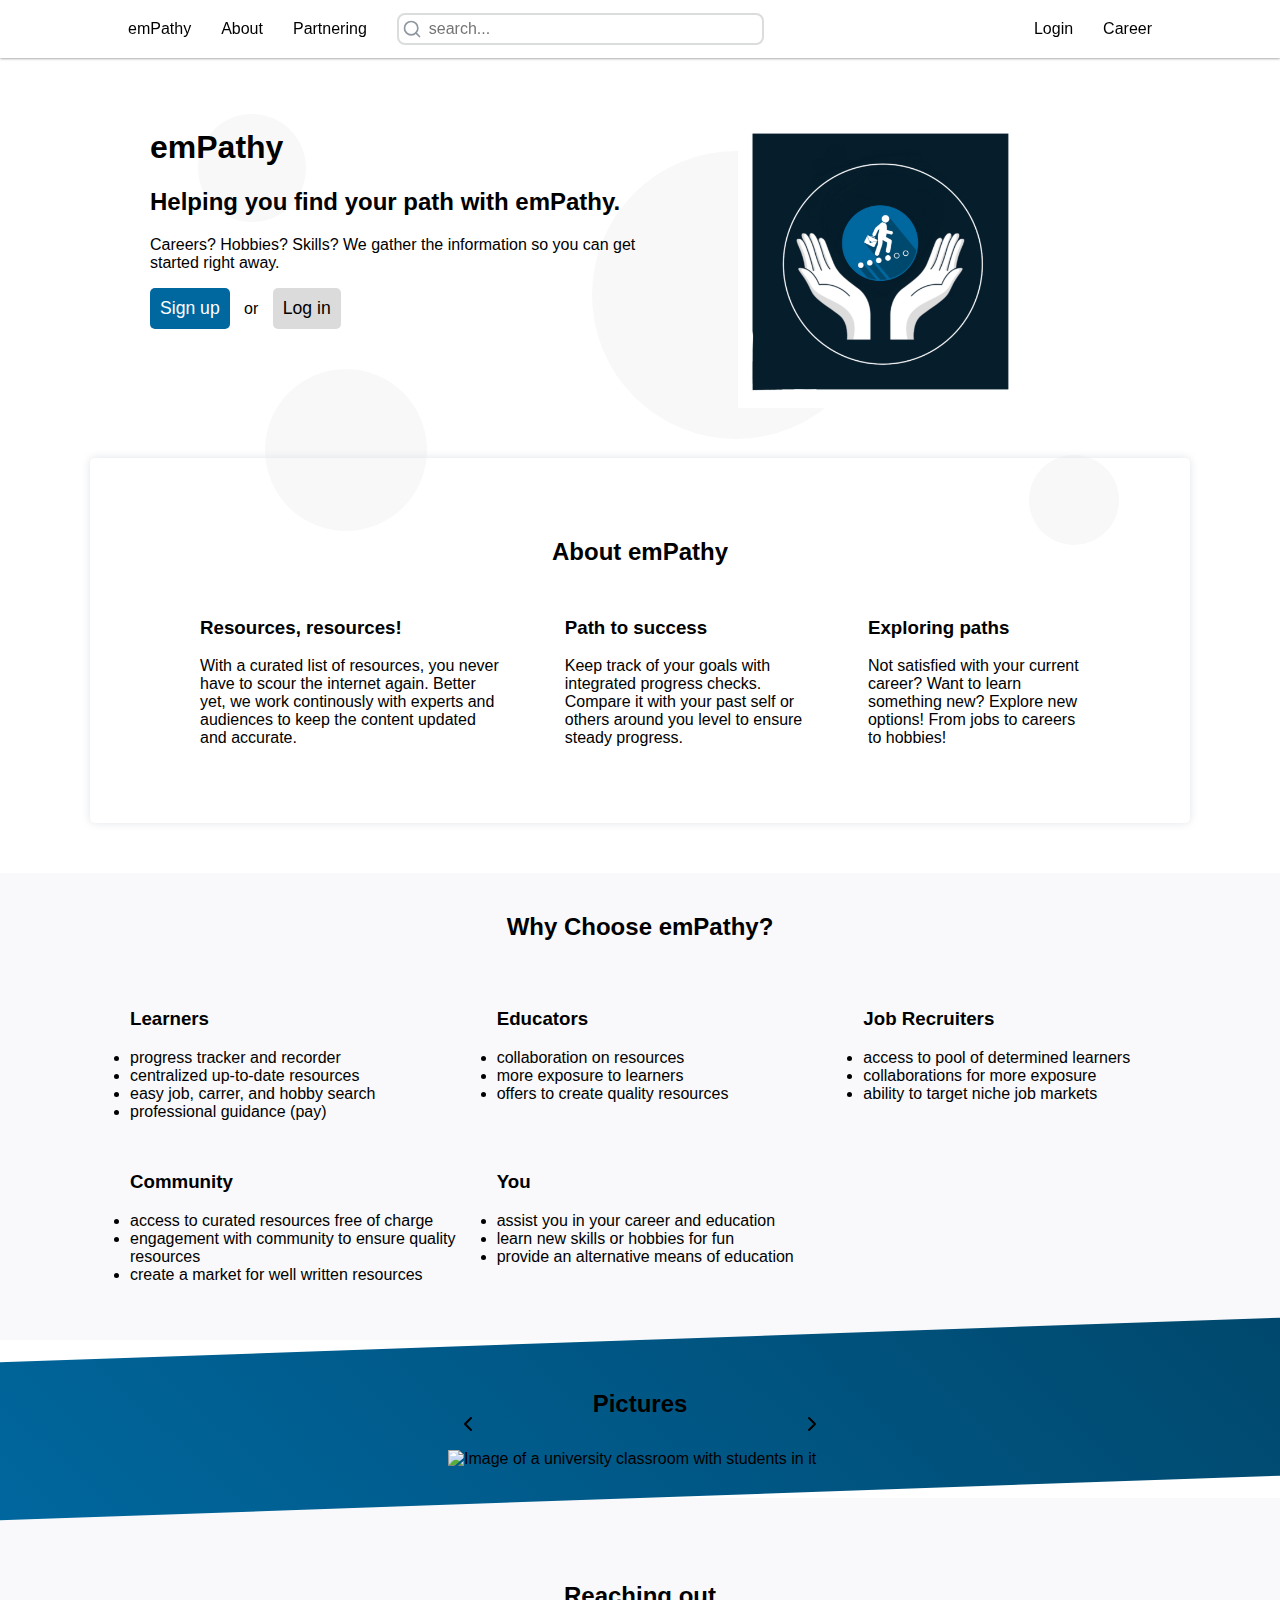
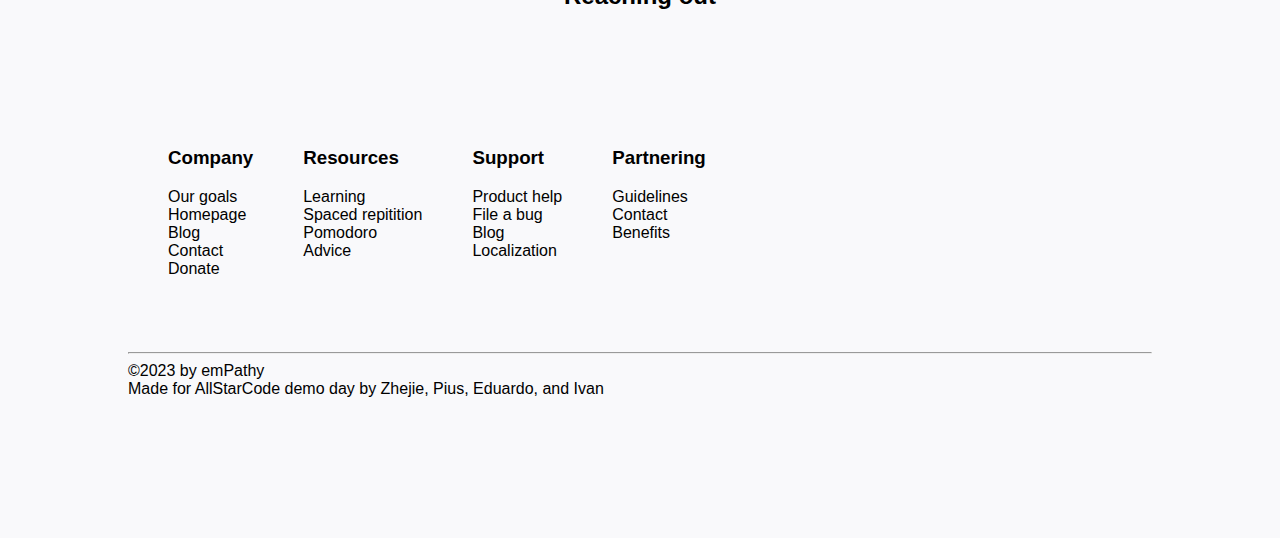
==== index.html @ eacc18fe "Update index.html" ====
<!DOCTYPE html>
<html lang="en">

  <head>
    <meta charset="UTF-8">
    <title>emPathy</title>
    <meta name="viewport" content="width=device-width,initial-scale=1" />
    <link rel="stylesheet" href="style.css">
  </head>

  <body>
    <nav id="navbar">
      <a id="logo" href="index.html">emPathy</a>
      <a href="about.html">About</a>
      <a href="questions.html">Partnering</a>
      <form id="searchbox">
	<input type="text" id="search-input" aria-label="Search" placeholder="search..." />
	<svg id="search-icon" aria-hidden="true" xmlns="http://www.w3.org/2000/svg" width="24" height="24"
	  viewBox="0 0 24 24" fill="none" stroke="currentColor" stroke-width="2" stroke-linecap="round"
	  stroke-linejoin="round" class="feather feather-search">
	  <circle cx="11" cy="11" r="8"></circle>
	  <line x1="21" y1="21" x2="16.65" y2="16.65"></line>
	</svg>
      </form>
      <a href="login.html">Login</a>
      <a href="career.html">Career</a>
    </nav>

    <main>
      <div class="bubble" id="x1"></div>
      <div class="bubble" id="x2"></div>
      <div class="bubble" id="x3"></div>
      <div class="bubble" id="x4"></div>

      <section class="emp-content emp-banner">
	<div class="block">
	  <div>
	    <h1>emPathy</h1>
	    <h2>Helping you find your path with emPathy.</h2>
	    <p>
	      Careers? Hobbies? Skills? We gather the information so you can
	      get started right away.
	    </p>

	    <a href="signup.html"><button id="signup-button">Sign up</button></a>
	    or
	  <button id="login-button">Log in</button>
	  </div>
	  <img id="logo-picture" src="assets/logo1.jpg"></img>
	</div>
      </section>

      <section class="emp-content box">
	<h2 class="heading">About emPathy</h2>
	<div class="row">
	  <div>
	    <h3>Resources, resources!</h3>
	    <p>
	      With a curated list of resources, you never have to scour the
	      internet again. Better yet, we work continously with experts and
	      audiences to keep the content updated and accurate.
	    </p>
	  </div>

	  <div>
	    <h3>Path to success</h3>
	    <p>
	      Keep track of your goals with integrated progress checks. Compare
	      it with your past self or others around you level to ensure
	      steady progress.
	    </p>
	  </div>

	  <div>
	    <h3>Exploring paths</h3>
	    <p>
	      Not satisfied with your current career? Want to learn something
	      new? Explore new options! From jobs to careers to hobbies!
	    </p>
	  </div>
	</div>
      </section>

      <section class="emp-content-alt">
	<h2 class="heading">Why Choose emPathy?</h2>
      <div class="grid3col">
	  <ul>
	    <h3>Learners</h3>
	  <li>progress tracker and recorder</li>
	    <li>centralized up-to-date resources</li>
	    <li>easy job, carrer, and hobby search</li>
	  <li>professional guidance (pay)</li>
	  </ul>
	  <ul>
	    <h3>Educators</h3>
	    <li>collaboration on resources</li>
	    <li>more exposure to learners</li>
	    <li>offers to create quality resources</li>
	  </ul>
	  <ul>
	    <h3>Job Recruiters</h3>
	    <li>access to pool of determined learners</li>
	    <li>collaborations for more exposure</li>
	    <li>ability to target niche job markets</li>
	  </ul>
	  <ul>
	    <h3>Community</h3>
	    <li>access to curated resources free of charge</li>
	    <li>engagement with community to ensure quality resources</li>
	    <li>create a market for well written resources</li>
	  </ul>
	  <ul>
	    <h3>You</h3>
	    <li>assist you in your career and education</li>
	    <li>learn new skills or hobbies for fun</li>
	    <li>provide an alternative means of education</li>
	  </ul>
	</div>
      </section>

      <section class="diagonal-container">
	<div class="diagonal-content" id="gallery-container">
	<h2 class="heading">Pictures</h2>
	  <button id="gallery-prev">
	    <svg xmlns="http://www.w3.org/2000/svg" width="24" height="24" viewBox="0 0 24 24" fill="none"
	      stroke="currentColor" stroke-width="2" stroke-linecap="round" stroke-linejoin="round"
	      class="feather feather-chevron-left">
	    <polyline points="15 18 9 12 15 6"></polyline>
	    </svg>
	  </button>
	  <button id="gallery-next">
	    <svg xmlns="http://www.w3.org/2000/svg" width="24" height="24" viewBox="0 0 24 24" fill="none"
	      stroke="currentColor" stroke-width="2" stroke-linecap="round" stroke-linejoin="round"
	      class="feather feather-chevron-right">
	    <polyline points="9 18 15 12 9 6"></polyline>
	    </svg>
	  </button>

	  <div id="gallery">
	    <img class="gallery-images" src="assets/university.jpg"
	      alt="Image of a university classroom with students in it">
	    </img>
	    <img class="gallery-images" src="assets/hobby.jpg"
	      alt="Image of a university classroom with students in it">
	    </img>
	  </div>
	</div>
      </section>

      <section class="emp-content-alt">
	<h2 class="heading heading--pad">Reaching out</h2>
	<div class="row row--tighten emp-links">
	  <ul>
	    <h3>Company</h3>
	    <li><a href="">Our goals</a></li>
	    <li><a href="">Homepage</a></li>
	    <li><a href="">Blog</a></li>
	    <li><a href="">Contact</a></li>
	    <li><a href="">Donate</a></li>
	  </ul>

	  <ul>
	    <h3>Resources</h3>
	    <li><a href="">Learning</a></li>
	  <li><a href="">Spaced repitition</a></li>
	    <li><a href="">Pomodoro</a></li>
	    <li><a href="">Advice</a></li>
	  </ul>

	  <ul>
	    <h3>Support</h3>
	  <li><a href="">Product help</a></li>
	    <li><a href="">File a bug</a></li>
	    <li><a href="">Blog</a></li>
	  <li><a href="">Localization</a></li>
	  </ul>

	  <ul>
	    <h3>Partnering</h3>
	    <li><a href="">Guidelines</a></li>
	    <li><a href="">Contact</a></li>
	    <li><a href="">Benefits</a></li>
	  </ul>
	</div>

	<footer>
	<hr>
	©2023 by emPathy<br>
	  Made for AllStarCode demo day by Zhejie, Pius, Eduardo, and Ivan
	</footer>
      </section>
    </main>
    <script src="gallery.js"></script>
    <script src="search.js"></script>
  </body>

</html>
---- style.css ----
body {
  font-family: "Segoe UI", Roboto, "Helvetica Neue", "Noto Sans", sans-serif;
  margin: 0;
  padding: 0;
}

footer {
  padding: 50px 10%;
  padding-bottom: 100px;
}

button {
  border: none;
  border-radius: 5px;
  padding: 10px;
  font-size: 1.1em;
}

/* || navbar */
#navbar {
  /* fixed navbar */
  position: sticky;
  top: 0;
  z-index: 10;

  display: flex;
  justify-content: space-between;
  align-items: center;

  padding: 20px 10%;
  gap: 30px;

  background-color: white;
  box-shadow: 0 0 3px rgb(0, 0, 0, 0.6);
}

#navbar a {
  color: black;
  text-decoration: none;
}

#searchbox {
  position: relative;

  display: flex;
  flex-grow: 1;
  align-items: center;
}

#search-input {
  position: absolute;

  font-size: inherit;
  padding: 5px 30px;
  width: 50%;

  border-radius: 8px;
  border: 2px solid #dbdcdc;
}

#search-icon {
  position: absolute;

  color: #8e969f;

  left: 0;
  padding-left: 5px;
  padding-right: 5px;
  width: 20px;

  pointer-events: none;
}

/* || empathy section */
.emp-banner {
  margin-top: 60px;
}

.emp-content {
  position: relative;

  margin-left: auto;
  margin-right: auto;
  margin-bottom: 50px;
  margin-top: 50px;
  padding: 0 60px;

  max-width: 1100px;
  box-sizing: border-box;
}

.emp-content-alt {
  background-color: #f9f9fb;
  margin: 0;
  padding-top: 20px;
  padding-bottom: 40px;
}

.emp-links a {
  color: black;
  text-decoration: none;
  transition: 2s all;
}

.emp-links a:hover {
  text-decoration: underline;
}

.emp-links ul {
  list-style-type: none;
}

#signup-button {
  background-color: #00689f;
  color: #ffffff;
  margin-right: 10px;
}

#login-button {
  background-color: #dbdbdb;
  margin-left: 10px;
}

#logo-picture {
  margin: 0 auto;
  width: auto;
  height: 300px;
}

/* || empathy career page */
.emp-toolbar {
  font-size: 1.2em;
  display: flex;
  justify-content: space-around;

  margin: 0 auto;
  margin-top: 5%;
  margin-bottom: 1%;
  max-width: 1100px;
}

.emp-toolbar a {
  display: flex;
  justify-content: center;

  color: black;
  width: 100%;
  text-decoration: none;
  border-bottom: solid #dadada;
}

.emp-toolbar a:hover {
  border-bottom: solid #00689f;
}

.emp-toolbar .active {
  border-bottom: solid #00496e;
}

.emp-pfp {
  border-radius: 50%;
  height: 200px;
  width: auto;
}

/* || layouts */
.heading {
  text-align: center;
  margin-bottom: 32px;
}

.heading--pad {
  margin-top: 5%;
  margin-bottom: 8%;
}


@media (min-width:700px) {
  .block {
    display: grid;
    grid-template-columns: 1fr 1fr;

    margin: 0 auto;
  }
}

.block {
  margin: 0 auto;
}

.row {
  position: relative;

  display: flex;
  justify-content: space-around;
  gap: 60px;

  margin: 0 auto;
  padding: 0 60px;
}

.row--tighten {
  justify-content: start;
  gap: 10px;
  padding-left: 10%;
}

.grid2col {
  display: grid;
  grid-template-columns: 1fr 1fr;
  gap: 10px;

  margin: 0 auto;

  max-width: 1100px;
}

.grid3col {
  display: grid;
  grid-template-columns: 1fr 1fr 1fr;

  margin: 0 auto;

  max-width: 1100px;
}

.diagonal-container {
  margin: 0;
  background-image: linear-gradient(45deg, #00679e, #00486d);
  transform: skewY(-2deg);
}

.diagonal-content {
  padding-top: 30px;
  padding-bottom: 30px;
  max-width: 50em;
  margin: 0 auto;
  transform: skewY(2deg);
}

.box {
  padding: 60px 50px;

  border-radius: 5px;
  box-shadow: 0 0 10px #e1e3e8;
  max-width: 1100px;
}

.box-border {
  background-color: white;

  border: solid #cdcdcd;
  border-radius: 10px;

  padding: 30px;
}

.main-jump-box a {
  color: black;
  text-decoration: none;
  transition: 2s all;
}

.main-jump-box a:hover {
  text-decoration: underline;
}

.alt-table {
  list-style-type: none;
  padding: 0;
}

.item {
  display: flex;
  justify-content: space-between;

  width: 100%;
  border-radius: 5px;

  padding: 10px;
  margin-left: 0;
}

.alt-table .item:nth-child(2n+1) {
  background-color: #f9f9fb;
}

/* || Gallery view */
#gallery-container {
  --current-slide: 0;
  position: relative;
  overflow: hidden;

  left: 0;
  width: 30%;
}

#gallery-prev, #gallery-next {
  position: absolute;
  top: 50%;
  transform: translateY(-50%);
  z-index: 1;

  /* basic styling */
  padding: 0;
  margin: 0.5rem;
  border-radius: 50%;
  background-color: transparent;
  border: none;

  font-size: 1.5rem;
  cursor: pointer;

  transition: color 0.1s;
}

#gallery-next {
  right: 0;
}

#gallery {
  display: flex;
  transition: transform 0.5s;
  transform: translateX(calc(-100% * var(--current-slide)));
}

.gallery-images {
  flex: 0 0 100%;
  overflow: hidden;

  max-width: inherit;
  max-height: inherit;
  height: inherit;
  width: inherit;
  object-fit: cover;
}

/* || Bubbles */
.bubble {
  width: 60px;
  height: 60px;
  background: #dcdcdc;
  border-radius: 200px;
  position: absolute;
}

#x1 {
  width: 120px;
  height: 120px;
  left: 15%;
  transform: scale(0.9);
  opacity: 0.2;
}

#x2 {
  width: 320px;
  height: 320px;
  left: 45%;
  top: 15%;
  transform: scale(0.9);
  opacity: 0.2;
}

#x3 {
  width: 180px;
  height: 180px;
  left: 20%;
  top: 40%;
  transform: scale(0.9);
  opacity: 0.2;
}

#x4 {
  width: 100px;
  height: 100px;
  left: 80%;
  top: 50%;
  transform: scale(0.9);
  opacity: 0.2;
}
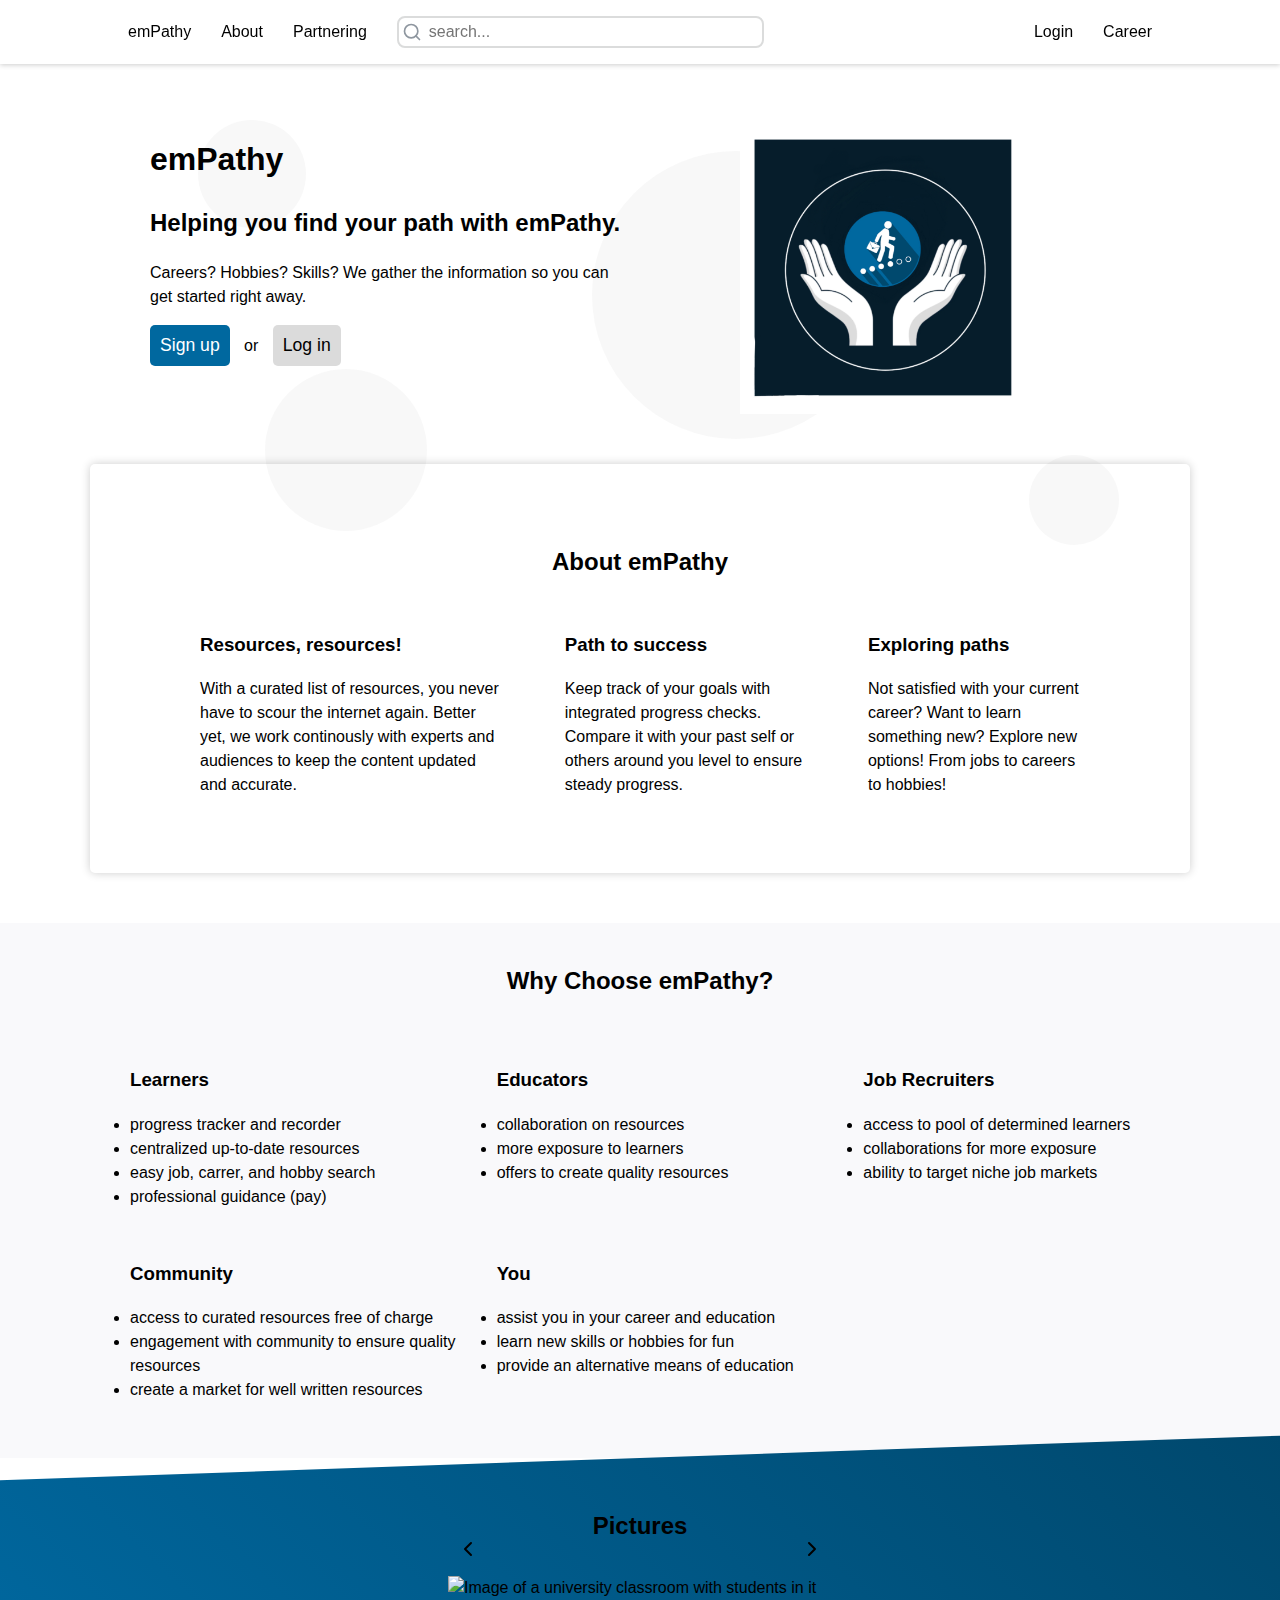
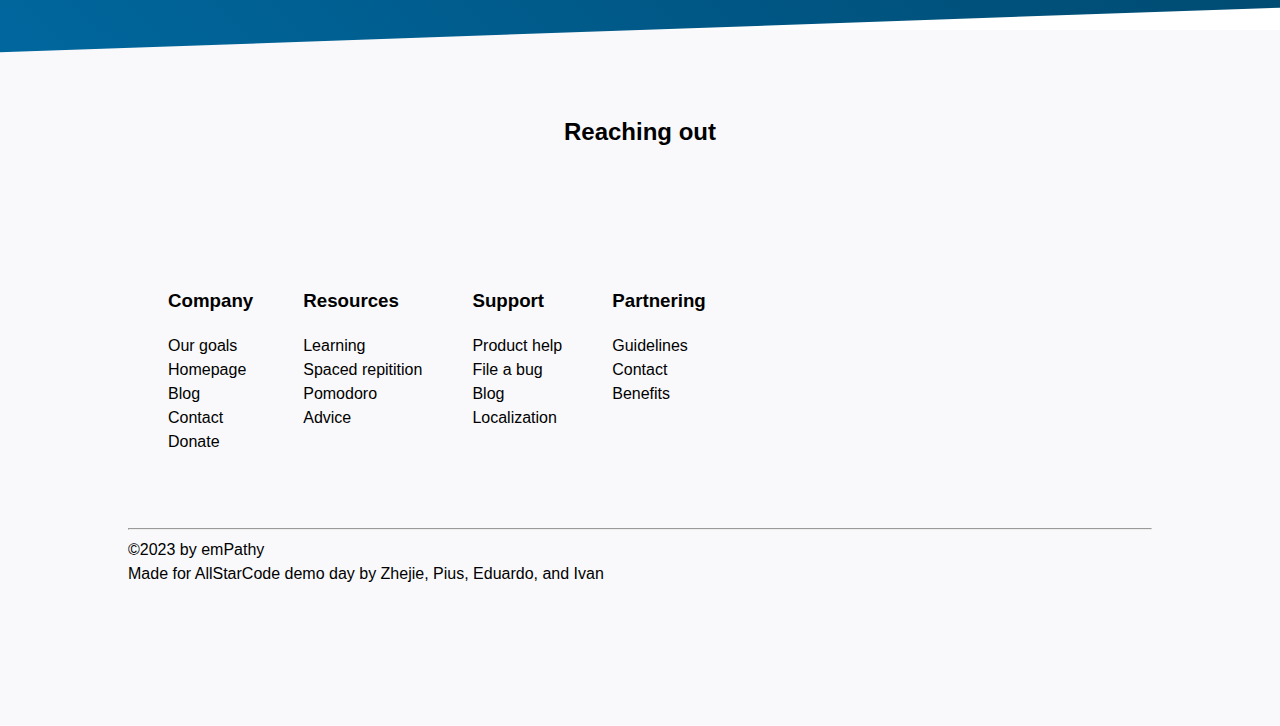
==== commit e0a219df: "Better shadows and css cleanup" ====
--- a/index.html
+++ b/index.html
@@ -5,7 +5,7 @@
     <meta charset="UTF-8">
     <title>emPathy</title>
     <meta name="viewport" content="width=device-width,initial-scale=1" />
-    <link rel="stylesheet" href="style.css">
+    <link rel="stylesheet" href="style.css"/>
   </head>
 
   <body>
--- a/style.css
+++ b/style.css
@@ -1,5 +1,6 @@
 body {
   font-family: "Segoe UI", Roboto, "Helvetica Neue", "Noto Sans", sans-serif;
+  line-height: 1.5;
   margin: 0;
   padding: 0;
 }
@@ -31,7 +32,7 @@
   gap: 30px;
 
   background-color: white;
-  box-shadow: 0 0 3px rgb(0, 0, 0, 0.6);
+  box-shadow: 0 1px 5px rgb(0, 0, 0, 0.2);
 }
 
 #navbar a {
@@ -79,11 +80,7 @@
 .emp-content {
   position: relative;
 
-  margin-left: auto;
-  margin-right: auto;
-  margin-bottom: 50px;
-  margin-top: 50px;
-  padding: 0 60px;
+  margin: 50px auto;
 
   max-width: 1100px;
   box-sizing: border-box;
@@ -127,6 +124,24 @@
   height: 300px;
 }
 
+#emp-search {
+  margin: 0 auto;
+  display: flex;
+  flex-grow: 1;
+  align-items: center;
+}
+
+#emp-search-input {
+  font-size: inherit;
+  padding: 10px 30px;
+  width: 100%;
+
+  border-radius: 8px;
+  border: 2px solid #dbdcdc;
+
+  box-sizing: border-box;
+}
+
 /* || empathy career page */
 .emp-toolbar {
   font-size: 1.2em;
@@ -174,18 +189,28 @@
   margin-bottom: 8%;
 }
 
+.no-pad {
+  padding: 0;
+}
 
 @media (min-width:700px) {
   .block {
     display: grid;
     grid-template-columns: 1fr 1fr;
-
-    margin: 0 auto;
   }
 }
 
 .block {
   margin: 0 auto;
+  padding: 0 60px;
+  max-width: 1100px;
+
+  gap: 10px;
+}
+
+.block--left {
+  grid-template-columns: 75% 25%;
+  gap: 0;
 }
 
 .row {
@@ -205,14 +230,14 @@
   padding-left: 10%;
 }
 
-.grid2col {
-  display: grid;
-  grid-template-columns: 1fr 1fr;
-  gap: 10px;
-
-  margin: 0 auto;
-
-  max-width: 1100px;
+.column {
+  position: relative;
+
+  display: flex;
+  flex-direction: column;
+  gap: 20px;
+
+  margin: 0 auto;
 }
 
 .grid3col {
@@ -242,7 +267,7 @@
   padding: 60px 50px;
 
   border-radius: 5px;
-  box-shadow: 0 0 10px #e1e3e8;
+  box-shadow: 0 0 10px rgb(0, 0, 0, 0.2);
   max-width: 1100px;
 }
 
@@ -253,16 +278,6 @@
   border-radius: 10px;
 
   padding: 30px;
-}
-
-.main-jump-box a {
-  color: black;
-  text-decoration: none;
-  transition: 2s all;
-}
-
-.main-jump-box a:hover {
-  text-decoration: underline;
 }
 
 .alt-table {
@@ -270,9 +285,10 @@
   padding: 0;
 }
 
-.item {
+.alt-table li {
   display: flex;
   justify-content: space-between;
+  align-items: center;
 
   width: 100%;
   border-radius: 5px;
@@ -281,9 +297,10 @@
   margin-left: 0;
 }
 
-.alt-table .item:nth-child(2n+1) {
+.alt-table li:nth-child(2n+1) {
   background-color: #f9f9fb;
 }
+
 
 /* || Gallery view */
 #gallery-container {
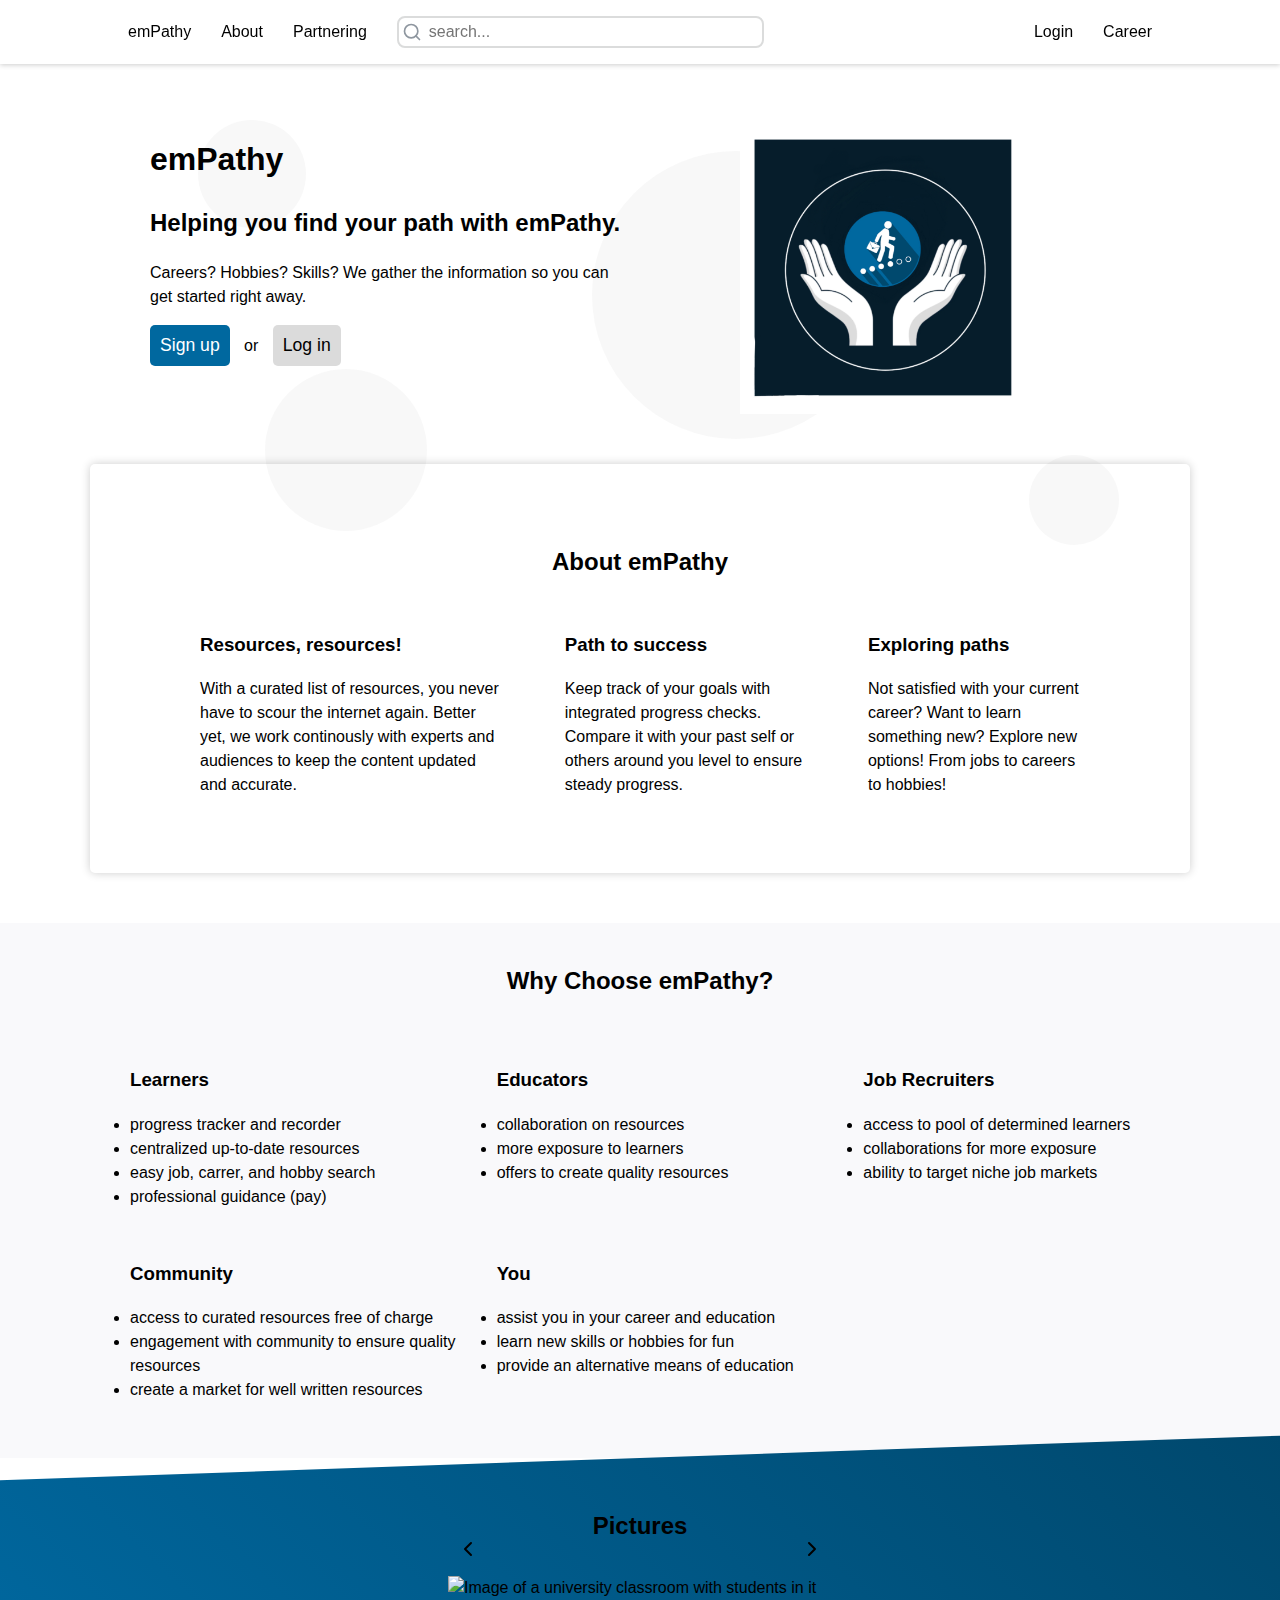
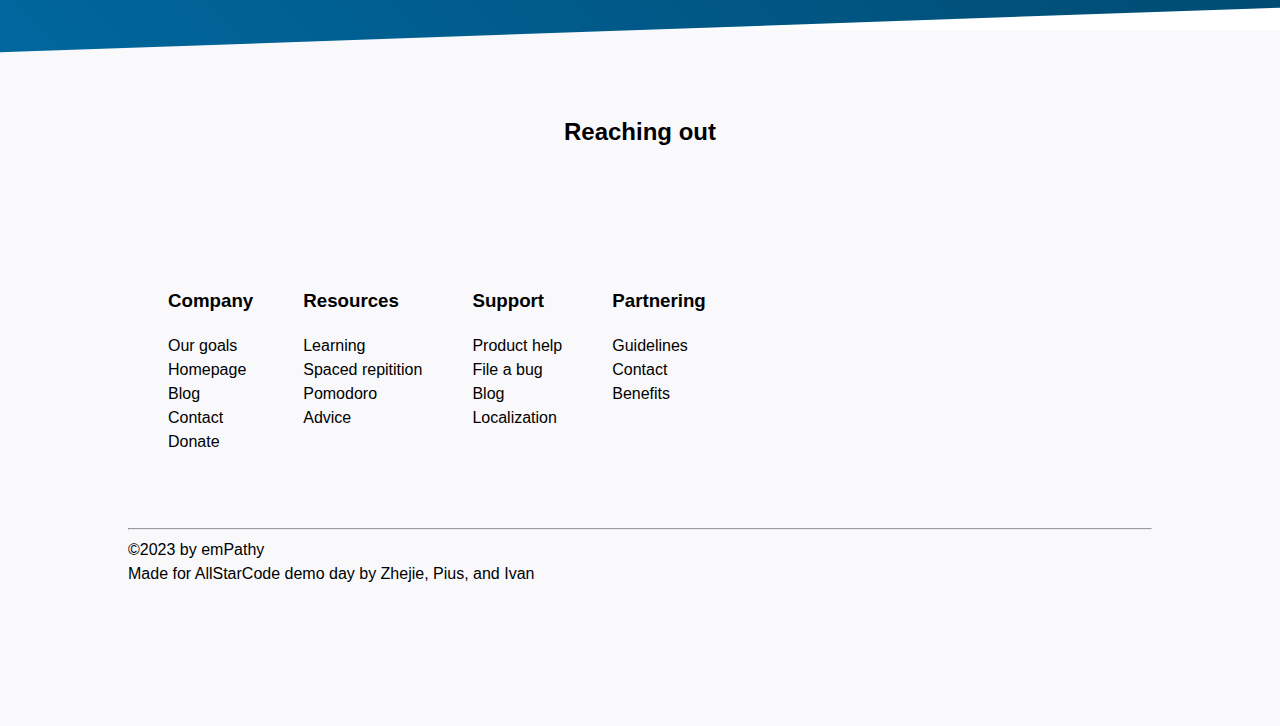
==== commit 23299dd0: "Update index.html" ====
--- a/index.html
+++ b/index.html
@@ -44,7 +44,7 @@
 
 	    <a href="signup.html"><button id="signup-button">Sign up</button></a>
 	    or
-	  <button id="login-button">Log in</button>
+	  <a href="login.html"><button id="login-button">Log in</button></a>
 	  </div>
 	  <img id="logo-picture" src="assets/logo1.jpg"></img>
 	</div>
@@ -186,7 +186,7 @@
 	<footer>
 	<hr>
 	©2023 by emPathy<br>
-	  Made for AllStarCode demo day by Zhejie, Pius, Eduardo, and Ivan
+	  Made for AllStarCode demo day by Zhejie, Pius, and Ivan
 	</footer>
       </section>
     </main>
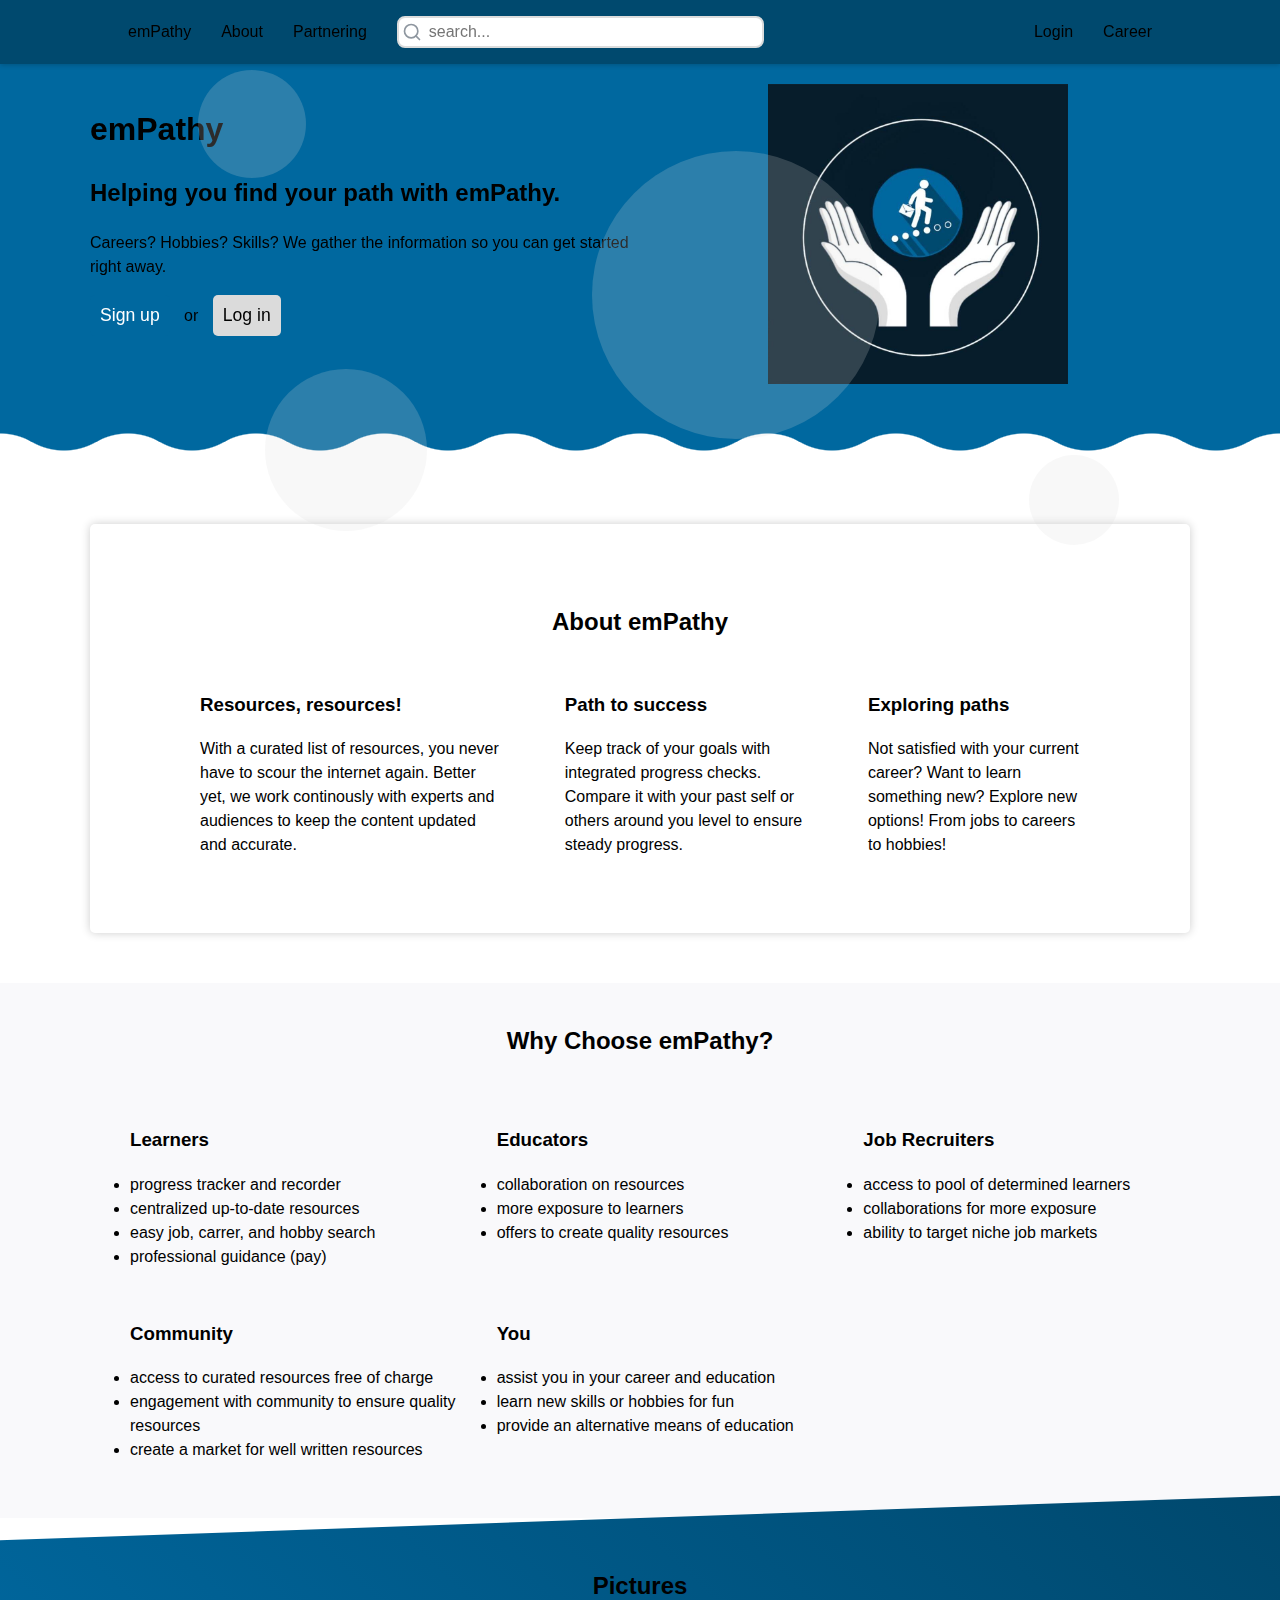
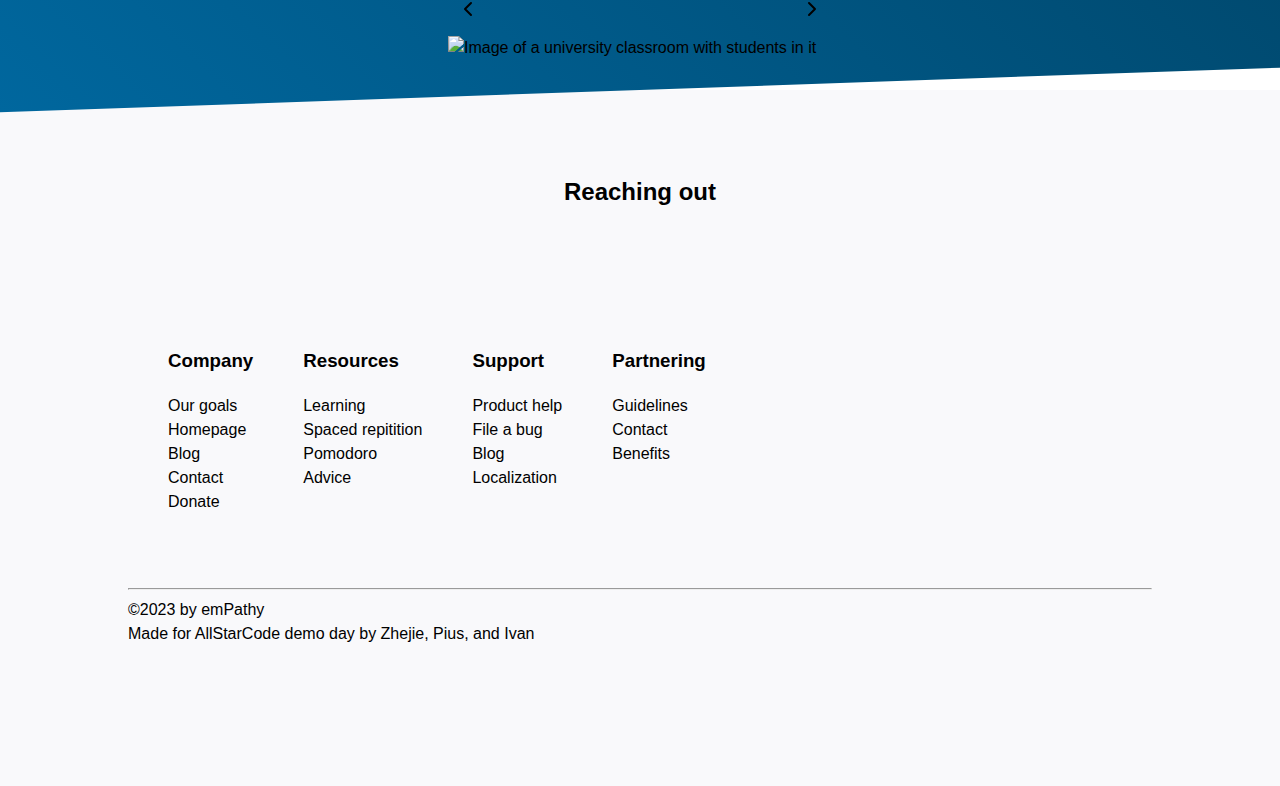
==== commit 01b0a540: "Test wave and colors" ====
--- a/index.html
+++ b/index.html
@@ -32,7 +32,7 @@
       <div class="bubble" id="x3"></div>
       <div class="bubble" id="x4"></div>
 
-      <section class="emp-content emp-banner">
+      <section class="emp-content-dark emp-banner wave">
 	<div class="block">
 	  <div>
 	    <h1>emPathy</h1>
--- a/style.css
+++ b/style.css
@@ -31,7 +31,7 @@
   padding: 20px 10%;
   gap: 30px;
 
-  background-color: white;
+  background-color: #00496e;
   box-shadow: 0 1px 5px rgb(0, 0, 0, 0.2);
 }
 
@@ -75,6 +75,7 @@
 /* || empathy section */
 .emp-banner {
   margin-top: 60px;
+  height: 350px;
 }
 
 .emp-content {
@@ -88,6 +89,20 @@
 
 .emp-content-alt {
   background-color: #f9f9fb;
+  margin: 0;
+  padding-top: 20px;
+  padding-bottom: 40px;
+}
+
+.wave {
+  --mask:
+    radial-gradient(64.50px at 50% calc(100% - 88.00px),#000 99%,#0000 101%) calc(50% - 64px) 0/128px 100%,
+    radial-gradient(64.50px at 50% calc(100% + 56.00px),#0000 99%,#000 101%) 50% calc(100% - 32px)/128px 100% repeat-x;
+  mask: var(--mask);
+}
+
+.emp-content-dark {
+  background-color: #00689f;
   margin: 0;
   padding-top: 20px;
   padding-bottom: 40px;
@@ -359,6 +374,7 @@
   background: #dcdcdc;
   border-radius: 200px;
   position: absolute;
+  z-index: 2;
 }
 
 #x1 {
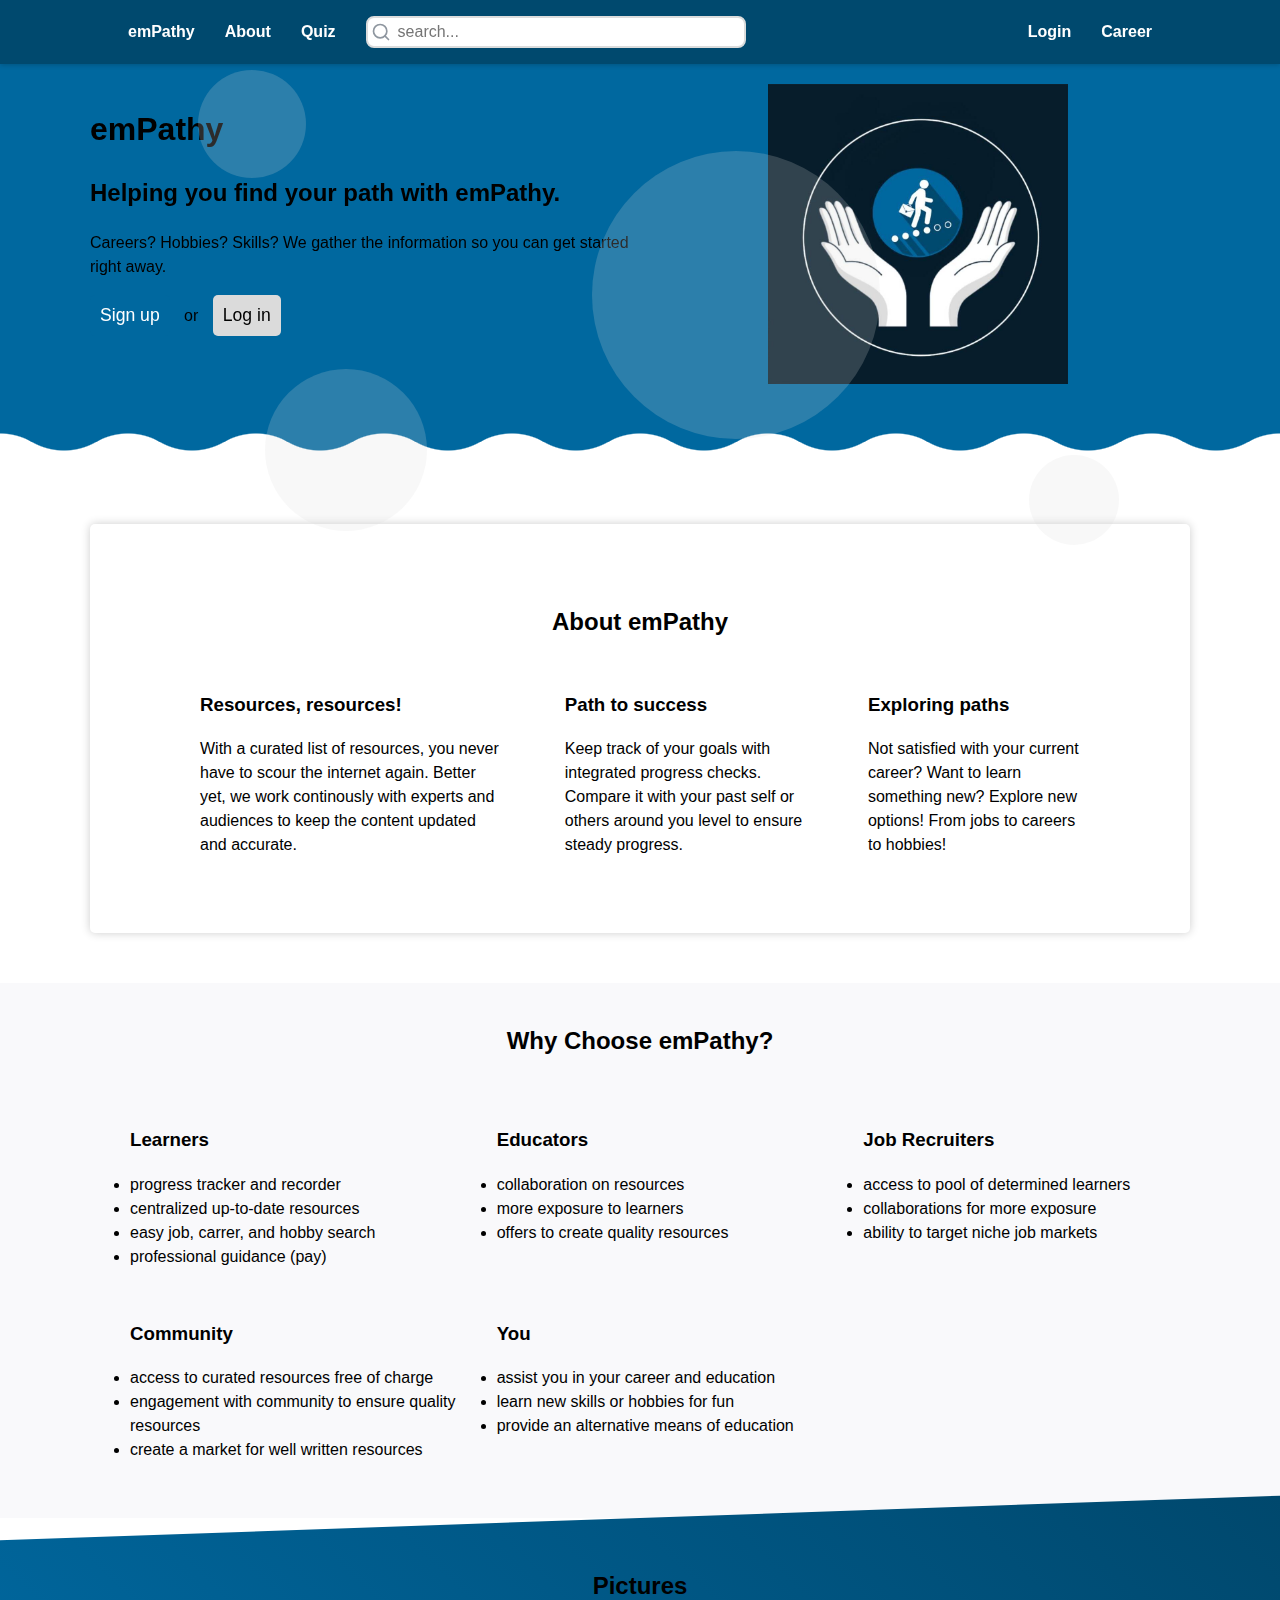
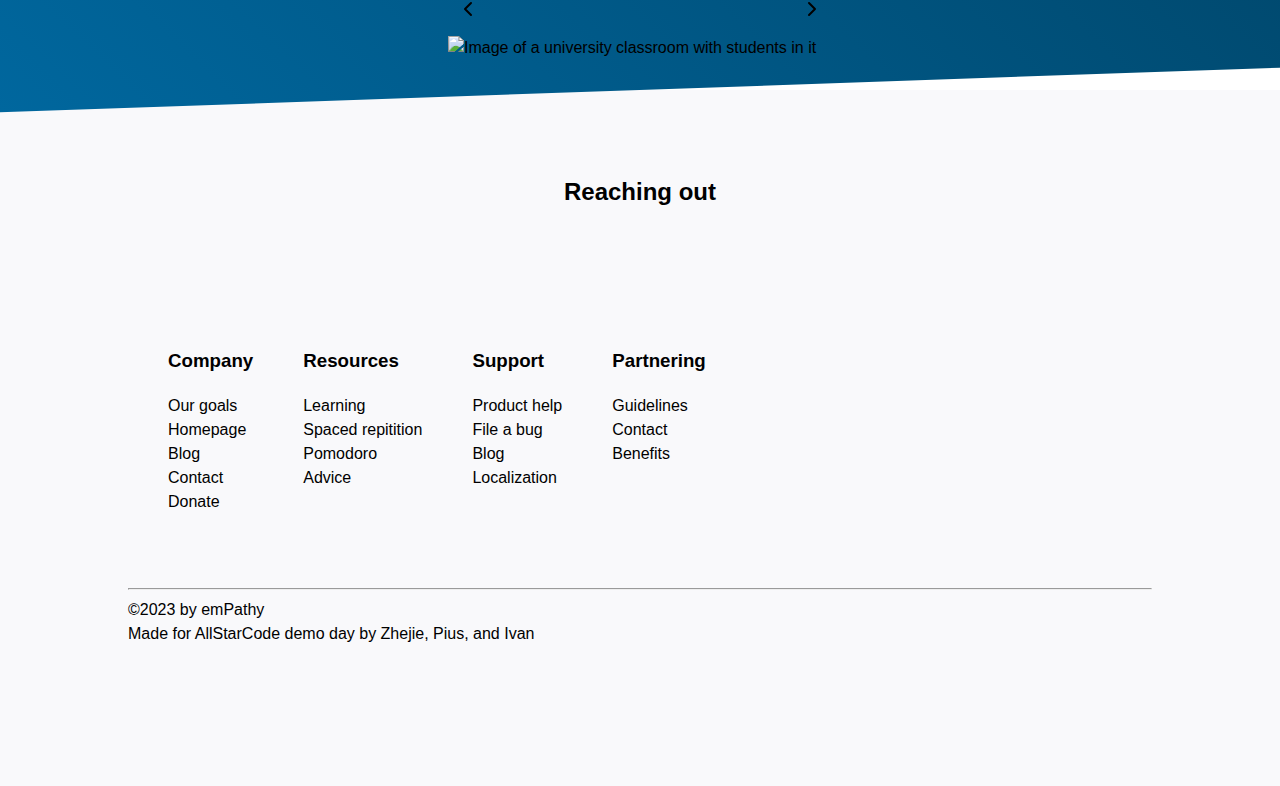
==== commit 87002aac: "Update index.html" ====
--- a/index.html
+++ b/index.html
@@ -12,7 +12,7 @@
     <nav id="navbar">
       <a id="logo" href="index.html">emPathy</a>
       <a href="about.html">About</a>
-      <a href="questions.html">Partnering</a>
+      <a href="questions.html">Quiz</a>
       <form id="searchbox">
 	<input type="text" id="search-input" aria-label="Search" placeholder="search..." />
 	<svg id="search-icon" aria-hidden="true" xmlns="http://www.w3.org/2000/svg" width="24" height="24"
--- a/style.css
+++ b/style.css
@@ -36,7 +36,10 @@
 }
 
 #navbar a {
-  color: black;
+  color: white;
+  /* color: #ffc46a; */
+  /* color: #90ee90; */
+  font-weight: bold;
   text-decoration: none;
 }
 
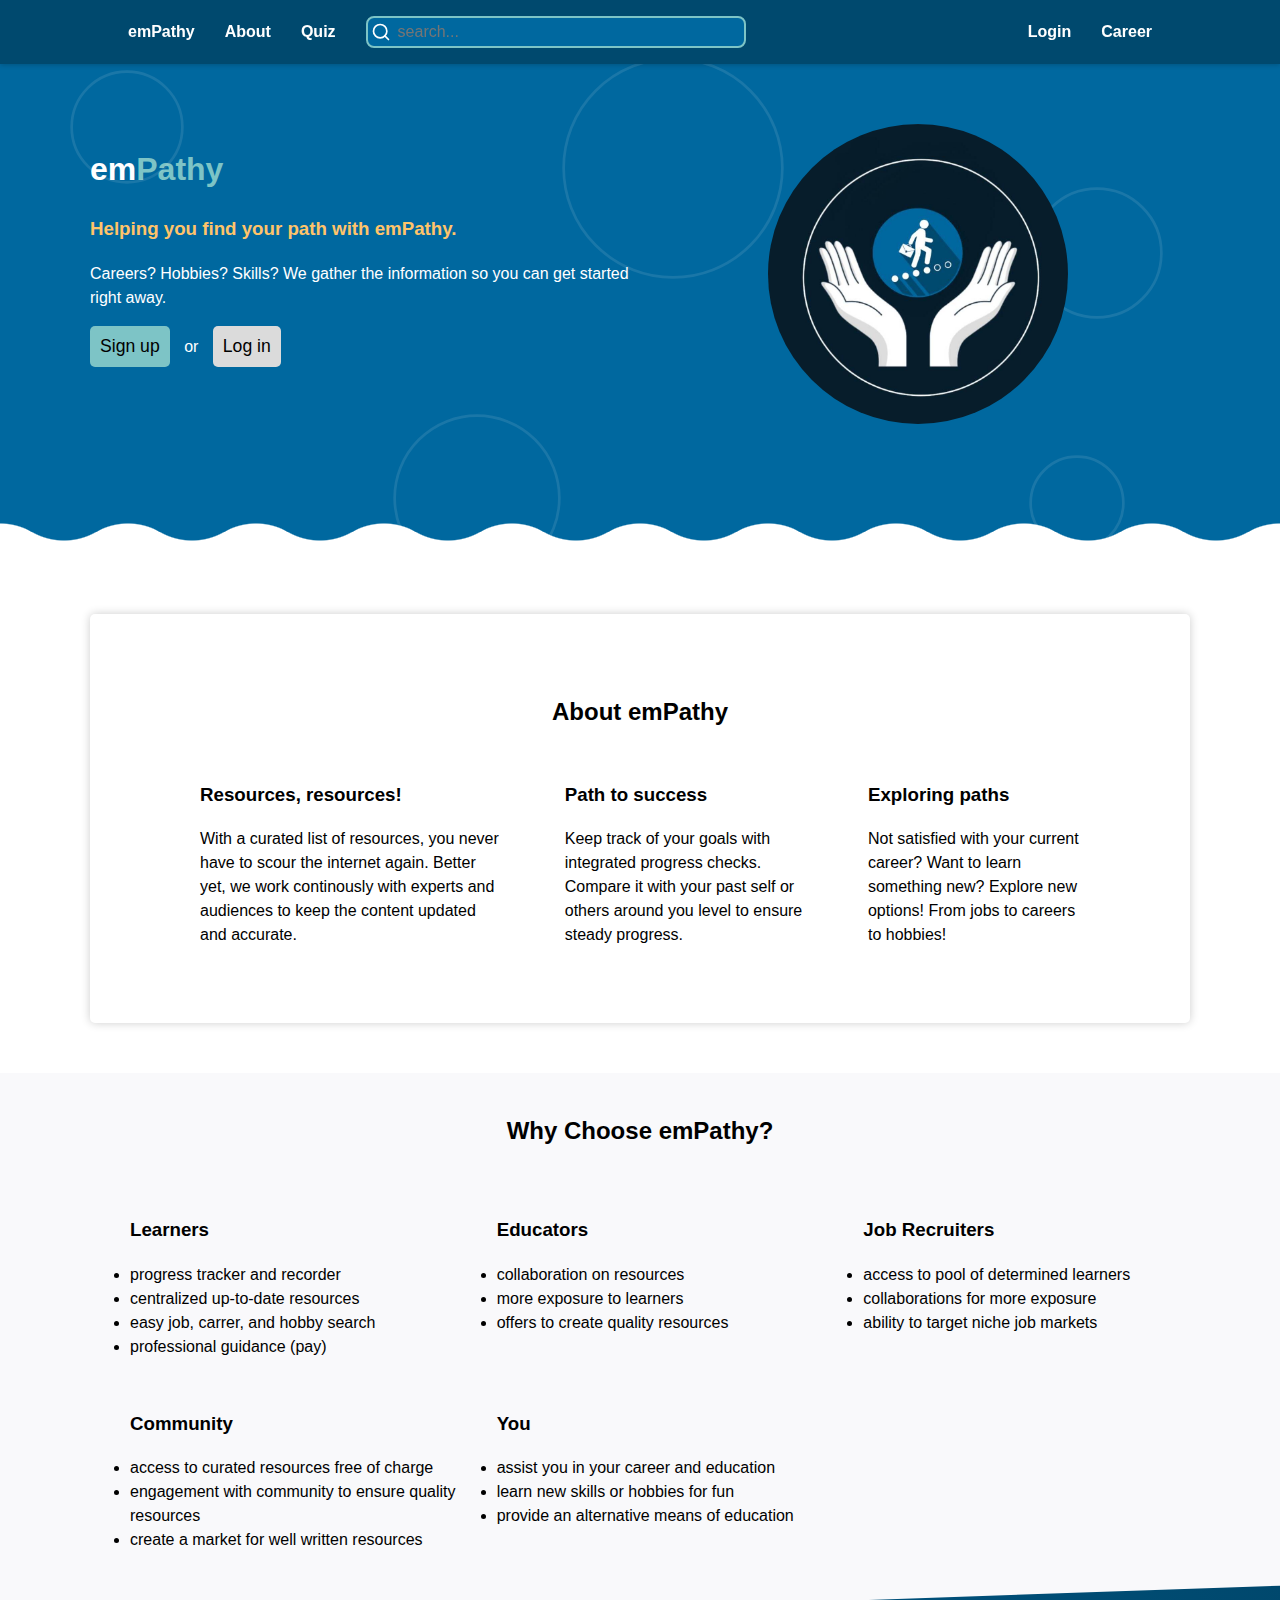
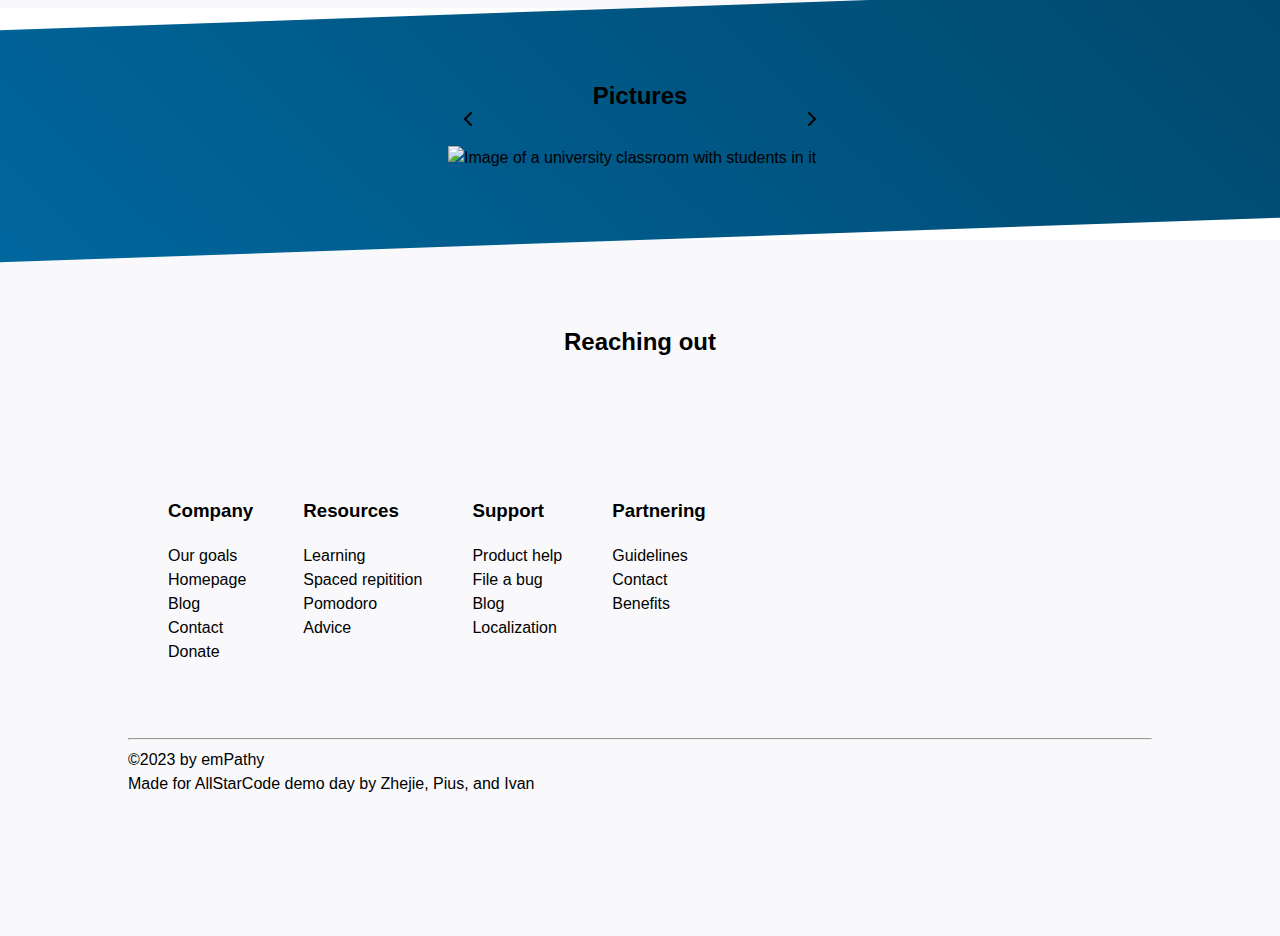
==== commit 282c943c: "More colors" ====
--- a/index.html
+++ b/index.html
@@ -10,7 +10,7 @@
 
   <body>
     <nav id="navbar">
-      <a id="logo" href="index.html">emPathy</a>
+      <a href="index.html">emPathy<span></a>
       <a href="about.html">About</a>
       <a href="questions.html">Quiz</a>
       <form id="searchbox">
@@ -31,24 +31,27 @@
       <div class="bubble" id="x2"></div>
       <div class="bubble" id="x3"></div>
       <div class="bubble" id="x4"></div>
-
-      <section class="emp-content-dark emp-banner wave">
+      <div class="bubble" id="x5"></div>
+      <div class="bubble" id="x6"></div>
+
+      <section class="emp-content-dark emp-banner">
 	<div class="block">
 	  <div>
-	    <h1>emPathy</h1>
-	    <h2>Helping you find your path with emPathy.</h2>
-	    <p>
+	    <h1 class="white-fg">em<span class="green-fg">Pathy</span></h1>
+	    <h3 class="orange-fg">Helping you find your path with emPathy.</h3>
+	    <p class="white-fg">
 	      Careers? Hobbies? Skills? We gather the information so you can
 	      get started right away.
 	    </p>
 
 	    <a href="signup.html"><button id="signup-button">Sign up</button></a>
-	    or
+	    <span class="white-fg">or</span>
 	  <a href="login.html"><button id="login-button">Log in</button></a>
 	  </div>
 	  <img id="logo-picture" src="assets/logo1.jpg"></img>
 	</div>
       </section>
+      <div class="wave"></div>
 
       <section class="emp-content box">
 	<h2 class="heading">About emPathy</h2>
@@ -118,7 +121,7 @@
 	</div>
       </section>
 
-      <section class="diagonal-container">
+      <section class="diagonal-container emp-content-alt">
 	<div class="diagonal-content" id="gallery-container">
 	<h2 class="heading">Pictures</h2>
 	  <button id="gallery-prev">
--- a/style.css
+++ b/style.css
@@ -37,8 +37,6 @@
 
 #navbar a {
   color: white;
-  /* color: #ffc46a; */
-  /* color: #90ee90; */
   font-weight: bold;
   text-decoration: none;
 }
@@ -49,6 +47,7 @@
   display: flex;
   flex-grow: 1;
   align-items: center;
+  color: white;
 }
 
 #search-input {
@@ -59,13 +58,16 @@
   width: 50%;
 
   border-radius: 8px;
-  border: 2px solid #dbdcdc;
+  border: 2px solid #7dc4c6;
+
+  background-color: #00689f;
+  color: white;
 }
 
 #search-icon {
   position: absolute;
 
-  color: #8e969f;
+  color: white;
 
   left: 0;
   padding-left: 5px;
@@ -77,8 +79,7 @@
 
 /* || empathy section */
 .emp-banner {
-  margin-top: 60px;
-  height: 350px;
+  padding-top: 60px;
 }
 
 .emp-content {
@@ -92,6 +93,7 @@
 
 .emp-content-alt {
   background-color: #f9f9fb;
+  /* background-color: #e8f5f9; */
   margin: 0;
   padding-top: 20px;
   padding-bottom: 40px;
@@ -102,12 +104,13 @@
     radial-gradient(64.50px at 50% calc(100% - 88.00px),#000 99%,#0000 101%) calc(50% - 64px) 0/128px 100%,
     radial-gradient(64.50px at 50% calc(100% + 56.00px),#0000 99%,#000 101%) 50% calc(100% - 32px)/128px 100% repeat-x;
   mask: var(--mask);
+  background-color: #00689f;
+  height: 100px;
 }
 
 .emp-content-dark {
   background-color: #00689f;
   margin: 0;
-  padding-top: 20px;
   padding-bottom: 40px;
 }
 
@@ -126,8 +129,7 @@
 }
 
 #signup-button {
-  background-color: #00689f;
-  color: #ffffff;
+  background-color: #7dc4c6;
   margin-right: 10px;
 }
 
@@ -140,6 +142,9 @@
   margin: 0 auto;
   width: auto;
   height: 300px;
+
+  border-radius: 50%;
+  z-index: 5;
 }
 
 #emp-search {
@@ -318,7 +323,6 @@
 .alt-table li:nth-child(2n+1) {
   background-color: #f9f9fb;
 }
-
 
 /* || Gallery view */
 #gallery-container {
@@ -370,40 +374,52 @@
   object-fit: cover;
 }
 
+/* || Themes */
+.orange-fg {
+  color: #ffc46a;
+}
+
+.white-fg {
+  color: white;
+}
+
+.green-fg {
+  color: #7dc4c6;
+}
+
 /* || Bubbles */
 .bubble {
   width: 60px;
   height: 60px;
-  background: #dcdcdc;
+  background: transparent;
+  border: solid white;
   border-radius: 200px;
   position: absolute;
   z-index: 2;
+  opacity: 0.1;
 }
 
 #x1 {
   width: 120px;
   height: 120px;
-  left: 15%;
-  transform: scale(0.9);
-  opacity: 0.2;
+  left: 5%;
+  transform: scale(0.9);
 }
 
 #x2 {
-  width: 320px;
-  height: 320px;
-  left: 45%;
-  top: 15%;
-  transform: scale(0.9);
-  opacity: 0.2;
+  width: 240px;
+  height: 240px;
+  left: 43%;
+  top: 5%;
+  transform: scale(0.9);
 }
 
 #x3 {
   width: 180px;
   height: 180px;
-  left: 20%;
-  top: 40%;
-  transform: scale(0.9);
-  opacity: 0.2;
+  left: 30%;
+  top: 45%;
+  transform: scale(0.9);
 }
 
 #x4 {
@@ -412,5 +428,20 @@
   left: 80%;
   top: 50%;
   transform: scale(0.9);
-  opacity: 0.2;
-}
+}
+
+#x5 {
+  width: 140px;
+  height: 140px;
+  left: 80%;
+  top: 20%;
+  transform: scale(0.9);
+}
+
+#x6 {
+  width: 60;
+  height: 60;
+  left: 50%;
+  top: 60%;
+  transform: scale(0.9);
+}
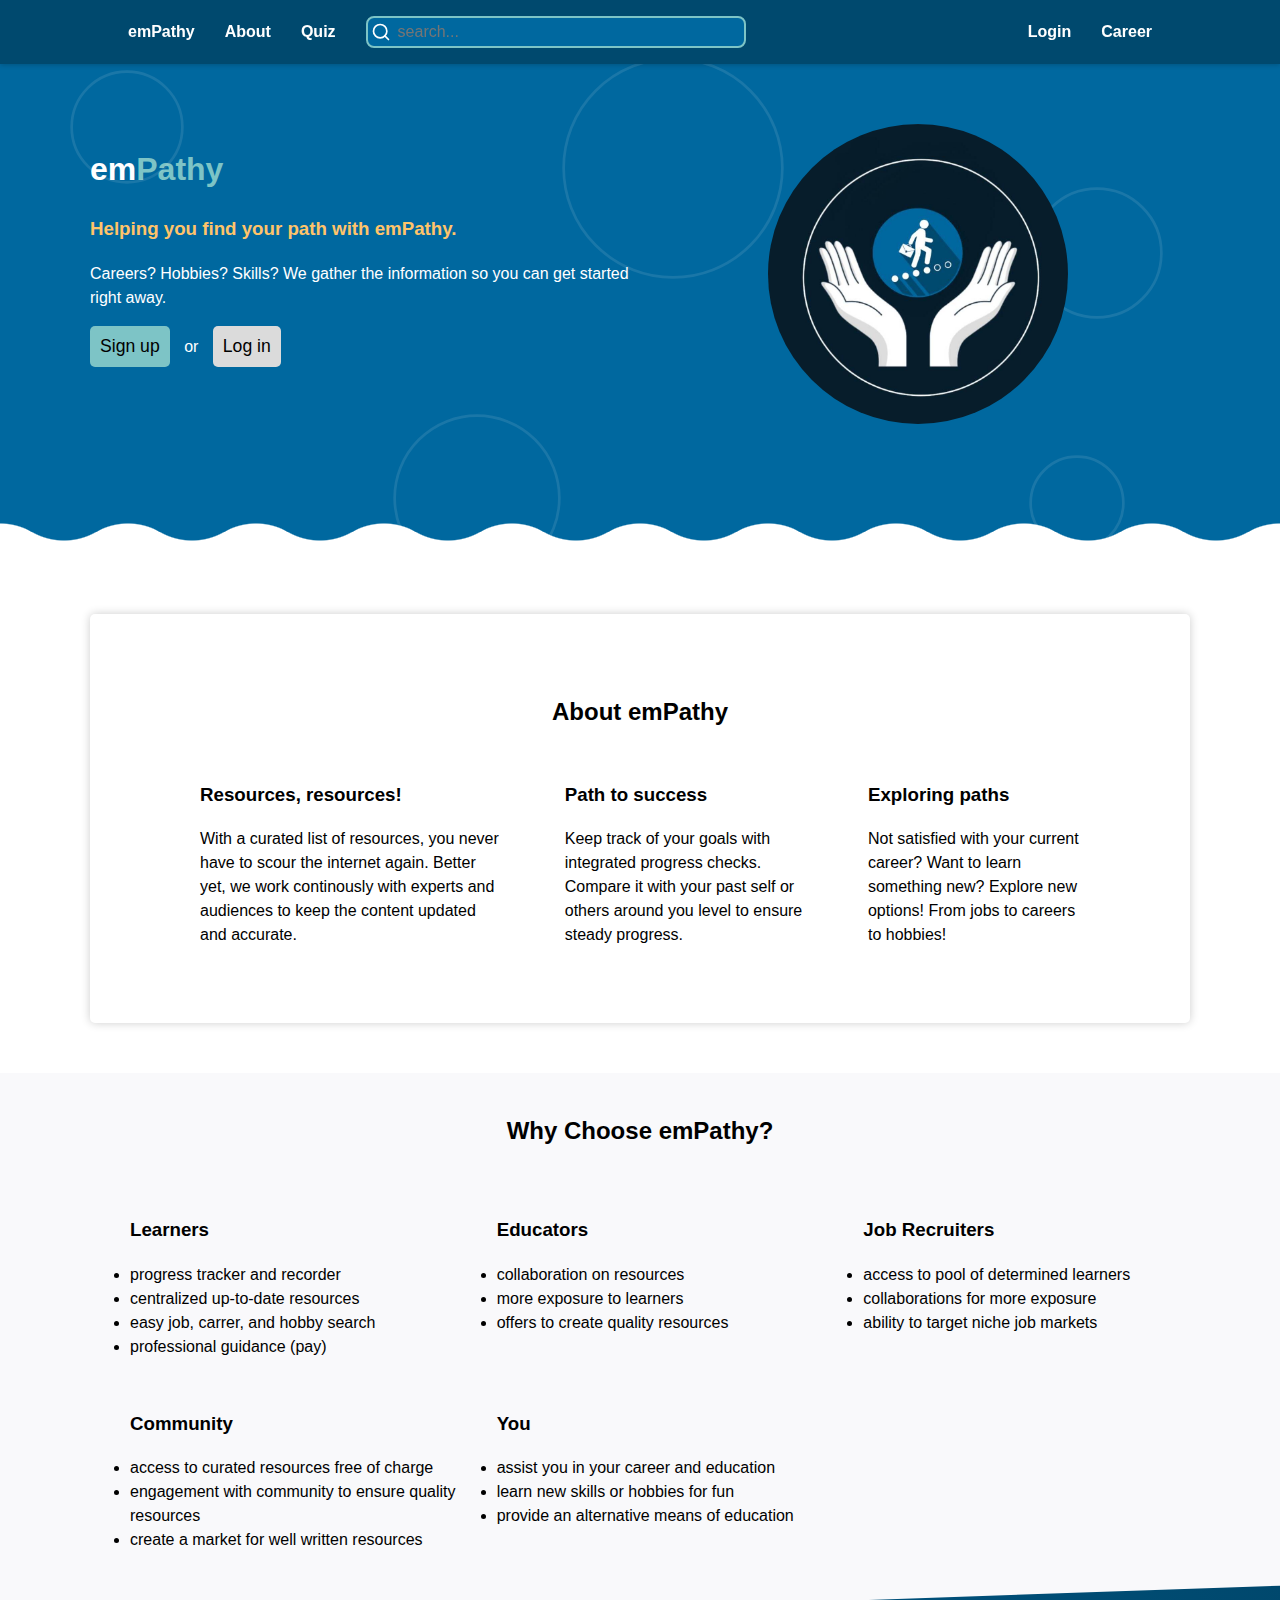
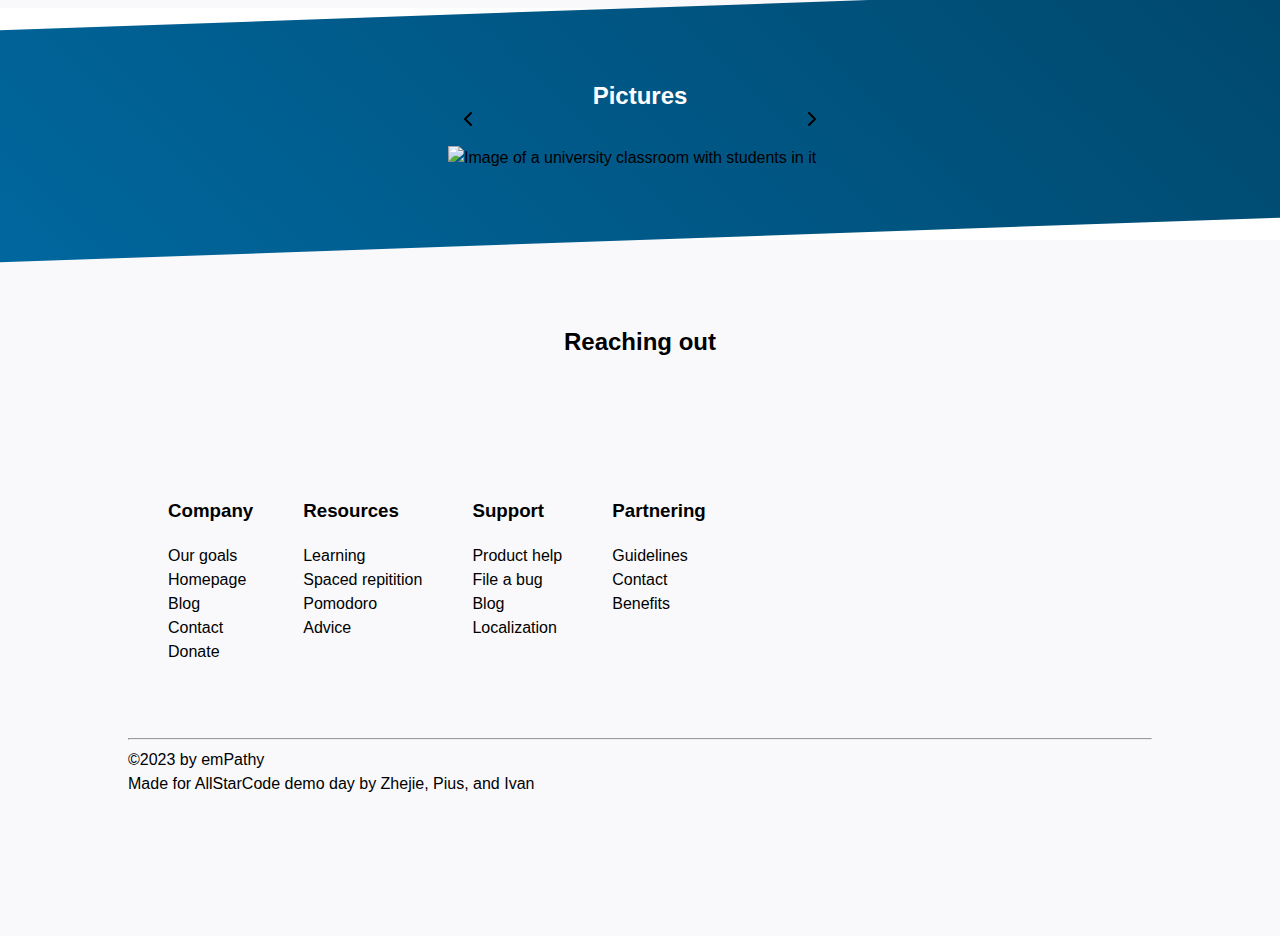
==== commit ac013160: "White text in front of dark background" ====
--- a/index.html
+++ b/index.html
@@ -123,7 +123,7 @@
 
       <section class="diagonal-container emp-content-alt">
 	<div class="diagonal-content" id="gallery-container">
-	<h2 class="heading">Pictures</h2>
+	<h2 class="heading white-fg">Pictures</h2>
 	  <button id="gallery-prev">
 	    <svg xmlns="http://www.w3.org/2000/svg" width="24" height="24" viewBox="0 0 24 24" fill="none"
 	      stroke="currentColor" stroke-width="2" stroke-linecap="round" stroke-linejoin="round"
